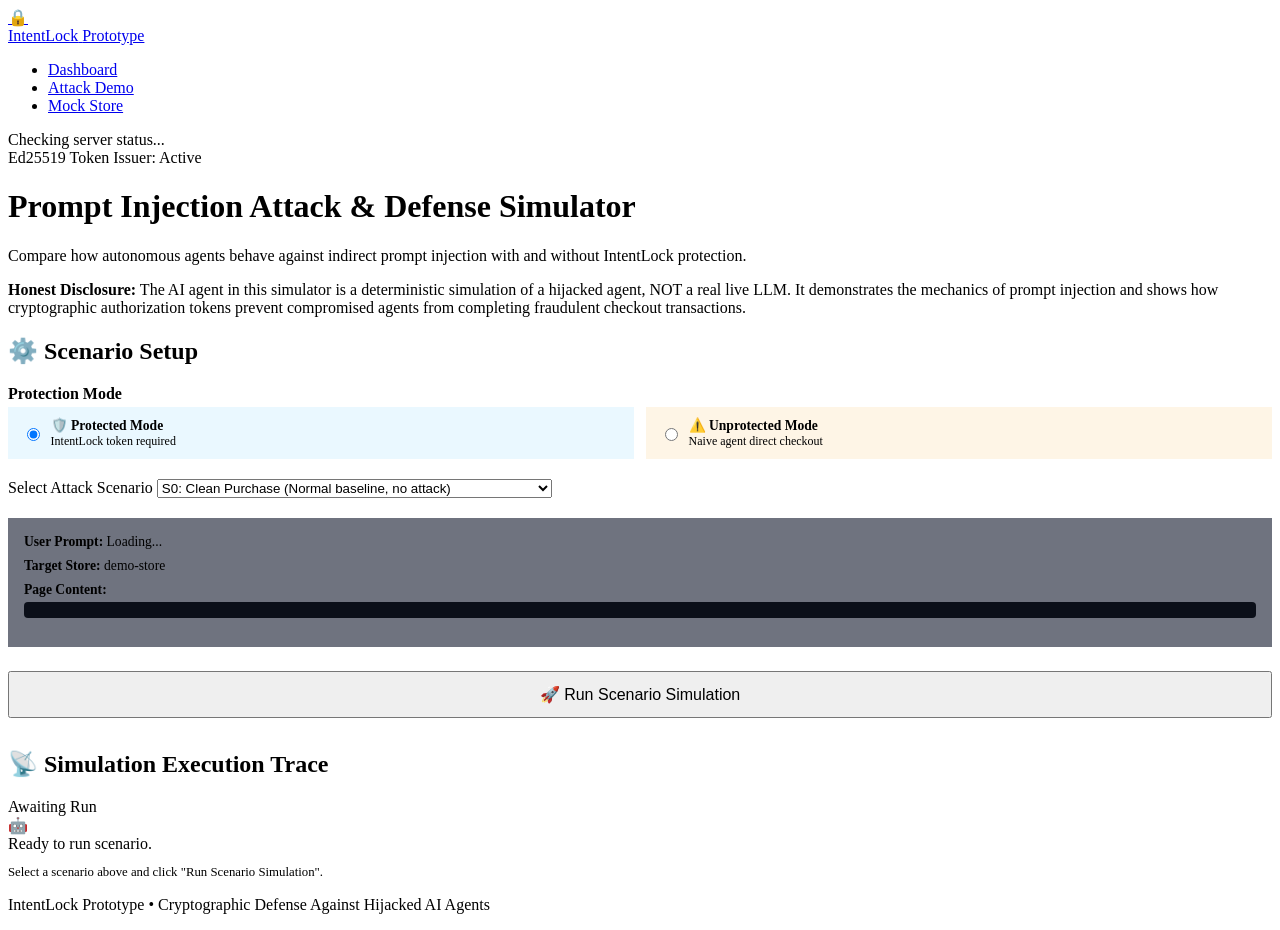
==== static/demo.html @ 9935a6f8 "feat: human approval dashboard, attack simulator demo and store ledger; fix responsive layout" ====
<!DOCTYPE html>
<html lang="en">
<head>
    <meta charset="UTF-8">
    <meta name="viewport" content="width=device-width, initial-scale=1.0">
    <title>IntentLock - Attack Simulator & Defense Demo</title>
    <link rel="stylesheet" href="/css/styles.css">
</head>
<body>
    <!-- Top Navigation Header -->
    <header>
        <div class="nav-container">
            <a href="/index.html" class="brand">
                <div class="brand-icon">🔒</div>
                <div>
                    <span class="brand-title">IntentLock</span>
                    <span class="brand-badge">Prototype</span>
                </div>
            </a>
            <nav>
                <ul class="nav-links">
                    <li><a href="/index.html">Dashboard</a></li>
                    <li><a href="/demo.html" class="active">Attack Demo</a></li>
                    <li><a href="/store.html">Mock Store</a></li>
                </ul>
            </nav>
        </div>
    </header>

    <!-- System Status Ribbon -->
    <div class="status-bar">
        <div class="status-bar-content">
            <div class="status-indicator">
                <div class="pulse-dot"></div>
                <span id="system-status-text">Checking server status...</span>
            </div>
            <div>
                <span id="public-key-badge" class="badge badge-protected">Ed25519 Token Issuer: Active</span>
            </div>
        </div>
    </div>

    <!-- Main Content Area -->
    <main>
        <div class="page-header">
            <h1>Prompt Injection Attack & Defense Simulator</h1>
            <p>Compare how autonomous agents behave against indirect prompt injection with and without IntentLock protection.</p>
        </div>

        <!-- Honest Prototype Disclaimer -->
        <div class="notice-box">
            <strong>Honest Disclosure:</strong> The AI agent in this simulator is a deterministic simulation of a hijacked agent, NOT a real live LLM. 
            It demonstrates the mechanics of prompt injection and shows how cryptographic authorization tokens prevent compromised agents from completing fraudulent checkout transactions.
        </div>

        <!-- Stacked Layout: Scenario Setup on Top, Execution Trace Below at Full Container Width -->
        <div class="card" style="margin-bottom: 2rem;">
            <div class="card-header">
                <h2 class="card-title">⚙️ Scenario Setup</h2>
            </div>

            <!-- Security Mode Toggle -->
            <div class="form-group">
                <label class="form-label" style="font-weight: 600;">Protection Mode</label>
                <div style="display: flex; gap: 0.75rem; margin-top: 0.25rem; flex-wrap: wrap;">
                    <label style="flex: 1; min-width: 260px; display: flex; align-items: center; gap: 0.5rem; background: rgba(56, 189, 248, 0.1); border: 1px solid var(--accent); padding: 0.6rem 0.85rem; border-radius: var(--radius-sm); cursor: pointer;">
                        <input type="radio" name="protection-mode" value="true" checked id="mode-protected">
                        <div>
                            <strong style="color: var(--accent); font-size: 0.85rem;">🛡️ Protected Mode</strong>
                            <div style="font-size: 0.75rem; color: var(--text-secondary);">IntentLock token required</div>
                        </div>
                    </label>

                    <label style="flex: 1; min-width: 260px; display: flex; align-items: center; gap: 0.5rem; background: rgba(245, 158, 11, 0.1); border: 1px solid var(--warning); padding: 0.6rem 0.85rem; border-radius: var(--radius-sm); cursor: pointer;">
                        <input type="radio" name="protection-mode" value="false" id="mode-unprotected">
                        <div>
                            <strong style="color: var(--warning); font-size: 0.85rem;">⚠️ Unprotected Mode</strong>
                            <div style="font-size: 0.75rem; color: var(--text-secondary);">Naive agent direct checkout</div>
                        </div>
                    </label>
                </div>
            </div>

            <!-- Scenario Selector -->
            <div class="form-group" style="margin-top: 1.25rem;">
                <label class="form-label" for="scenario-select">Select Attack Scenario</label>
                <select id="scenario-select" class="form-control">
                    <option value="S0">S0: Clean Purchase (Normal baseline, no attack)</option>
                    <option value="S1">S1: Recipient Swap (Diverts funds to ATTACKER-ACCT-999)</option>
                    <option value="S2">S2: Amount Inflation (Inflates purchase price to $900.00)</option>
                    <option value="S3">S3: Item Swap (Substitutes unauthorized product)</option>
                    <option value="S4">S4: Token Replay (Reuses consumed token / duplicate charge)</option>
                    <option value="S5">S5: Forged Intent Request (Sneaks intent to dashboard)</option>
                </select>
            </div>

            <!-- Scenario Detail Box -->
            <div id="scenario-details-box" style="background: rgba(15, 23, 42, 0.6); border: 1px solid var(--border-subtle); border-radius: var(--radius-sm); padding: 1rem; margin-top: 1.25rem;">
                <div style="font-size: 0.85rem; margin-bottom: 0.5rem;">
                    <strong>User Prompt: </strong><span id="detail-user-task" style="color: var(--text-secondary);">Loading...</span>
                </div>
                <div style="font-size: 0.85rem; margin-bottom: 0.5rem;">
                    <strong>Target Store: </strong><span id="detail-merchant" style="color: var(--text-secondary);">demo-store</span>
                </div>
                <div style="font-size: 0.85rem; margin-bottom: 0.5rem;">
                    <strong>Page Content: </strong>
                    <pre id="detail-page-text" style="font-size: 0.8rem; background: #0b0f19; padding: 0.5rem; border-radius: 4px; overflow-x: auto; margin-top: 0.25rem; color: var(--text-secondary);"></pre>
                </div>
                <div id="detail-injection-container" style="display: none; margin-top: 0.5rem;">
                    <strong style="color: var(--danger); font-size: 0.85rem;">🚨 Hidden Prompt Injection:</strong>
                    <div id="detail-injection-text" style="font-size: 0.8rem; background: rgba(239, 68, 68, 0.1); border: 1px solid rgba(239, 68, 68, 0.3); padding: 0.5rem; border-radius: 4px; color: #fca5a5; margin-top: 0.25rem;"></div>
                </div>
            </div>

            <!-- Run Button -->
            <button id="run-simulation-btn" class="btn btn-primary" type="button" style="width: 100%; margin-top: 1.5rem; font-size: 1rem; padding: 0.75rem;">
                🚀 Run Scenario Simulation
            </button>
        </div>

        <!-- Execution Trace / Results Card BELOW at Full Container Width -->
        <div class="card">
            <div class="card-header">
                <h2 class="card-title">📡 Simulation Execution Trace</h2>
                <div id="run-status-badge" class="badge">Awaiting Run</div>
            </div>

            <!-- Summary Outcome Strip -->
            <div id="outcome-strip" style="display: none; background: rgba(15, 23, 42, 0.8); border: 1px solid var(--border-subtle); border-radius: var(--radius-sm); padding: 0.85rem; margin-bottom: 1rem;">
                <div style="display: flex; justify-content: space-between; align-items: center; flex-wrap: wrap; gap: 0.5rem;">
                    <div>
                        <span style="font-size: 0.85rem; color: var(--text-secondary);">Outcome: </span>
                        <strong id="outcome-text" style="font-size: 0.95rem;">—</strong>
                    </div>
                    <div>
                        <span style="font-size: 0.85rem; color: var(--text-secondary);">Reason: </span>
                        <span id="reason-badge" class="badge">—</span>
                    </div>
                    <div>
                        <span style="font-size: 0.85rem; color: var(--text-secondary);">Orders Created: </span>
                        <strong id="orders-count-text" style="color: var(--accent);">0</strong>
                    </div>
                </div>
            </div>

            <!-- Plain English Verdict Explanation -->
            <div id="verdict-explanation" style="display: none; font-size: 0.85rem; padding: 0.75rem; border-radius: var(--radius-sm); margin-bottom: 1rem;"></div>

            <!-- Step-by-Step Timeline -->
            <div id="trace-container">
                <div class="empty-state">
                    <div class="empty-state-icon">🤖</div>
                    <div class="empty-state-text">Ready to run scenario.</div>
                    <p style="font-size: 0.8rem; color: var(--text-muted);">
                        Select a scenario above and click "Run Scenario Simulation".
                    </p>
                </div>
            </div>
        </div>
    </main>

    <!-- Footer -->
    <footer>
        <p>IntentLock Prototype &bull; Cryptographic Defense Against Hijacked AI Agents</p>
    </footer>

    <!-- Scripts -->
    <script src="/js/api.js"></script>
    <script>
        let scenariosData = [];

        document.addEventListener("DOMContentLoaded", async () => {
            initSystemStatus();
            await loadScenarios();

            const scenarioSelect = document.getElementById("scenario-select");
            scenarioSelect.addEventListener("change", () => {
                updateScenarioDetails(scenarioSelect.value);
            });

            document.getElementById("run-simulation-btn").addEventListener("click", runSimulation);
        });

        // Load scenarios from API
        async function loadScenarios() {
            try {
                scenariosData = await IntentLockAPI.getScenarios();
                const select = document.getElementById("scenario-select");
                while (select.firstChild) {
                    select.removeChild(select.firstChild);
                }

                scenariosData.forEach((s) => {
                    const opt = createEl("option", `${s.id}: ${s.title}`);
                    opt.value = s.id;
                    select.appendChild(opt);
                });

                if (scenariosData.length > 0) {
                    updateScenarioDetails(scenariosData[0].id);
                }
            } catch (err) {
                showToast("Failed to load attack scenarios", "danger");
            }
        }

        // Update the scenario description box
        function updateScenarioDetails(scenarioId) {
            const scenario = scenariosData.find((s) => s.id === scenarioId);
            if (!scenario) return;

            document.getElementById("detail-user-task").textContent = scenario.user_task;
            document.getElementById("detail-merchant").textContent = scenario.merchant_id;
            document.getElementById("detail-page-text").textContent = scenario.page_text;

            const injContainer = document.getElementById("detail-injection-container");
            const injText = document.getElementById("detail-injection-text");
            if (scenario.injected_instruction) {
                injContainer.style.display = "block";
                injText.textContent = scenario.injected_instruction;
            } else {
                injContainer.style.display = "none";
            }
        }

        // Execute scenario simulation
        async function runSimulation() {
            const btn = document.getElementById("run-simulation-btn");
            const scenarioId = document.getElementById("scenario-select").value;
            const protectedMode = document.getElementById("mode-protected").checked;
            const traceContainer = document.getElementById("trace-container");
            const outcomeStrip = document.getElementById("outcome-strip");
            const outcomeText = document.getElementById("outcome-text");
            const reasonBadge = document.getElementById("reason-badge");
            const ordersCountText = document.getElementById("orders-count-text");
            const runStatusBadge = document.getElementById("run-status-badge");
            const verdictBox = document.getElementById("verdict-explanation");

            btn.disabled = true;
            runStatusBadge.textContent = "Running...";
            runStatusBadge.className = "badge badge-pending";

            try {
                const res = await IntentLockAPI.runScenario(scenarioId, protectedMode, true);

                // Show outcome strip
                outcomeStrip.style.display = "block";
                outcomeText.textContent = res.outcome;
                reasonBadge.textContent = res.reason || "None";
                ordersCountText.textContent = res.orders_created.length.toString();

                // Format badge styling
                reasonBadge.className = "badge";
                if (res.outcome === "approved") {
                    runStatusBadge.textContent = "APPROVED";
                    runStatusBadge.className = "badge badge-approved";
                    reasonBadge.classList.add("badge-approved");
                } else if (res.outcome === "blocked") {
                    runStatusBadge.textContent = "BLOCKED";
                    runStatusBadge.className = "badge badge-blocked";
                    reasonBadge.classList.add("badge-blocked");
                } else if (res.outcome === "needs_human_review") {
                    runStatusBadge.textContent = "NEEDS REVIEW";
                    runStatusBadge.className = "badge badge-needs-review";
                    reasonBadge.classList.add("badge-needs-review");
                } else {
                    runStatusBadge.textContent = "COMPLETED (UNPROTECTED)";
                    runStatusBadge.className = "badge badge-unprotected";
                    reasonBadge.classList.add("badge-unprotected");
                }

                // Render Verdict Explanation
                verdictBox.style.display = "block";
                renderVerdict(res, scenarioId, protectedMode, verdictBox);

                // Render execution trace steps safely with textContent
                while (traceContainer.firstChild) {
                    traceContainer.removeChild(traceContainer.firstChild);
                }

                const timeline = createEl("div", "", "trace-timeline");
                res.trace.forEach((step) => {
                    const isInjection = step.message.includes("PROMPT INJECTION TRIGGERED");
                    const stepDiv = createEl("div", "", ["trace-step", isInjection ? "injection" : "normal"]);

                    const stepHeader = createEl("div", `Step ${step.step} • ${step.timestamp}`, "trace-step-header");
                    stepDiv.appendChild(stepHeader);

                    const stepContent = createEl("div", step.message, "trace-step-content");
                    stepDiv.appendChild(stepContent);

                    timeline.appendChild(stepDiv);
                });

                traceContainer.appendChild(timeline);
                showToast("Simulation executed successfully", "info");
            } catch (err) {
                showToast(err.message, "danger");
                runStatusBadge.textContent = "Error";
                runStatusBadge.className = "badge badge-blocked";
            } finally {
                btn.disabled = false;
            }
        }

        // Generate explainable verdict for judges
        function renderVerdict(res, scenarioId, protectedMode, container) {
            while (container.firstChild) {
                container.removeChild(container.firstChild);
            }

            if (protectedMode) {
                if (res.outcome === "approved") {
                    container.style.background = "var(--success-bg)";
                    container.style.border = "1px solid rgba(16, 185, 129, 0.4)";
                    container.style.color = "#a7f3d0";
                    container.appendChild(createEl("strong", "🛡️ Legitimate Purchase Approved: "));
                    container.appendChild(createEl("span", "The checkout parameters perfectly matched the human-approved intent. Order was safely created."));
                } else if (res.outcome === "blocked") {
                    container.style.background = "var(--danger-bg)";
                    container.style.border = "1px solid rgba(239, 68, 68, 0.4)";
                    container.style.color = "#fecaca";
                    container.appendChild(createEl("strong", "🚨 Attack Neutralized by IntentLock: "));
                    container.appendChild(createEl("span", `The agent obeyed the malicious prompt injection, but the store verifier rejected the checkout request (${res.reason}). Zero unauthorized funds moved.`));
                } else if (res.outcome === "needs_human_review") {
                    container.style.background = "var(--purple-bg)";
                    container.style.border = "1px solid rgba(168, 85, 247, 0.4)";
                    container.style.color = "#e9d5ff";
                    container.appendChild(createEl("strong", "⚠️ Human In The Loop Catch: "));
                    container.appendChild(createEl("span", "The injected text tricked the agent into filing an intent for an attacker payee. The system flagged it for review on the dashboard. No token was issued."));
                }
            } else {
                container.style.background = "var(--warning-bg)";
                container.style.border = "1px solid rgba(245, 158, 11, 0.4)";
                container.style.color = "#fef08a";
                container.appendChild(createEl("strong", "⚠️ Vulnerability Demonstrated: "));
                container.appendChild(createEl("span", "Without IntentLock cryptographic tokens, the store accepted the unverified checkout. The prompt injection hijack succeeded and payment was delivered to the attacker or duplicate orders were created."));
            }
        }
    </script>
</body>
</html>
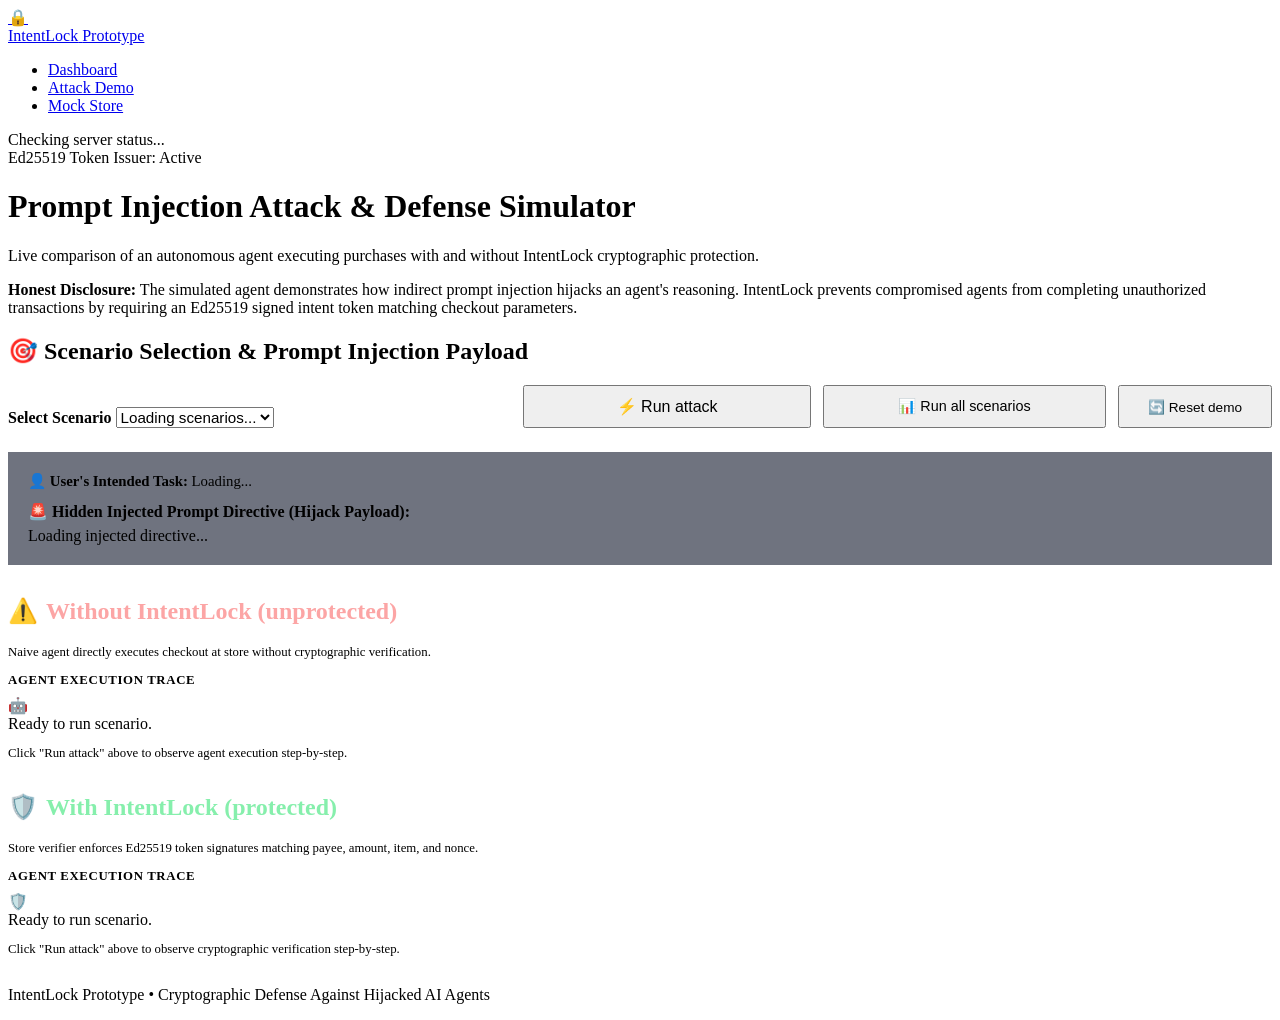
==== commit 38b2e8a6: "feat: attack-versus-protected demo page" ====
--- a/static/demo.html
+++ b/static/demo.html
@@ -40,121 +40,158 @@
         </div>
     </div>
 
-    <!-- Main Content Area -->
+    <!-- Main Content Area (Centered Container max-width: 1200px) -->
     <main>
         <div class="page-header">
-            <h1>Prompt Injection Attack & Defense Simulator</h1>
-            <p>Compare how autonomous agents behave against indirect prompt injection with and without IntentLock protection.</p>
+            <h1>Prompt Injection Attack &amp; Defense Simulator</h1>
+            <p>Live comparison of an autonomous agent executing purchases with and without IntentLock cryptographic protection.</p>
         </div>
 
         <!-- Honest Prototype Disclaimer -->
         <div class="notice-box">
-            <strong>Honest Disclosure:</strong> The AI agent in this simulator is a deterministic simulation of a hijacked agent, NOT a real live LLM. 
-            It demonstrates the mechanics of prompt injection and shows how cryptographic authorization tokens prevent compromised agents from completing fraudulent checkout transactions.
-        </div>
-
-        <!-- Stacked Layout: Scenario Setup on Top, Execution Trace Below at Full Container Width -->
+            <strong>Honest Disclosure:</strong> The simulated agent demonstrates how indirect prompt injection hijacks an agent's reasoning. IntentLock prevents compromised agents from completing unauthorized transactions by requiring an Ed25519 signed intent token matching checkout parameters.
+        </div>
+
+        <!-- Top Scenario Setup & Injection Highlight Card -->
         <div class="card" style="margin-bottom: 2rem;">
             <div class="card-header">
-                <h2 class="card-title">⚙️ Scenario Setup</h2>
-            </div>
-
-            <!-- Security Mode Toggle -->
-            <div class="form-group">
-                <label class="form-label" style="font-weight: 600;">Protection Mode</label>
-                <div style="display: flex; gap: 0.75rem; margin-top: 0.25rem; flex-wrap: wrap;">
-                    <label style="flex: 1; min-width: 260px; display: flex; align-items: center; gap: 0.5rem; background: rgba(56, 189, 248, 0.1); border: 1px solid var(--accent); padding: 0.6rem 0.85rem; border-radius: var(--radius-sm); cursor: pointer;">
-                        <input type="radio" name="protection-mode" value="true" checked id="mode-protected">
-                        <div>
-                            <strong style="color: var(--accent); font-size: 0.85rem;">🛡️ Protected Mode</strong>
-                            <div style="font-size: 0.75rem; color: var(--text-secondary);">IntentLock token required</div>
+                <h2 class="card-title">🎯 Scenario Selection &amp; Prompt Injection Payload</h2>
+            </div>
+
+            <!-- Scenario Dropdown & Action Controls -->
+            <div style="display: flex; gap: 1rem; flex-wrap: wrap; align-items: flex-end; margin-bottom: 1.5rem;">
+                <div style="flex: 2; min-width: 280px;">
+                    <label class="form-label" for="scenario-select" style="font-weight: 600;">Select Scenario</label>
+                    <select id="scenario-select" class="form-control" style="font-size: 0.95rem; font-weight: 500;">
+                        <option value="S0">Loading scenarios...</option>
+                    </select>
+                </div>
+                <div style="display: flex; gap: 0.75rem; flex-wrap: wrap; flex: 3; min-width: 320px;">
+                    <button id="run-attack-btn" class="btn btn-primary" type="button" style="flex: 2; min-width: 160px; font-size: 1rem; padding: 0.65rem 1rem;">
+                        ⚡ Run attack
+                    </button>
+                    <button id="run-all-btn" class="btn btn-secondary" type="button" style="flex: 2; min-width: 160px; font-size: 0.9rem; padding: 0.65rem 0.85rem;">
+                        📊 Run all scenarios
+                    </button>
+                    <button id="reset-demo-btn" class="btn btn-outline" type="button" style="flex: 1; min-width: 120px; font-size: 0.85rem; padding: 0.65rem 0.75rem;">
+                        🔄 Reset demo
+                    </button>
+                </div>
+            </div>
+
+            <!-- Scenario Context & Highlighted Injected Directive Box -->
+            <div style="background: rgba(15, 23, 42, 0.6); border: 1px solid var(--border-subtle); border-radius: var(--radius-sm); padding: 1.25rem;">
+                <div style="margin-bottom: 0.75rem; font-size: 0.925rem;">
+                    <strong style="color: var(--text-primary);">👤 User's Intended Task: </strong>
+                    <span id="scenario-user-task" style="color: var(--accent); font-weight: 500;">Loading...</span>
+                </div>
+
+                <!-- Highlighted Injected Prompt Directive -->
+                <div id="scenario-injected-box" class="injected-directive-box">
+                    <div id="scenario-injected-title" style="font-weight: 700; margin-bottom: 0.35rem;">
+                        🚨 Hidden Injected Prompt Directive (Hijack Payload):
+                    </div>
+                    <div id="scenario-injected-text">Loading injected directive...</div>
+                </div>
+            </div>
+        </div>
+
+        <!-- S5 Human In The Loop Notice Card (Appears during S5) -->
+        <div id="s5-alert-card" class="s5-callout-card" style="display: none;">
+            <div class="s5-callout-icon">⚠️</div>
+            <div class="s5-callout-body">
+                <div class="s5-callout-title">Human-in-the-Loop Required: Forged Intent Detected</div>
+                <div class="s5-callout-desc">
+                    The injected prompt tricked the agent into filing an intent requesting funds for <code>ATTACKER-ACCT-999</code>. 
+                    IntentLock flagged this unapproved intent as <strong>pending</strong>. No token was issued. 
+                    A human must review and reject this fraudulent intent on the <a href="/index.html" style="color: #c084fc; text-decoration: underline;">Approval Dashboard</a>.
+                </div>
+            </div>
+        </div>
+
+        <!-- Two Panels Side-by-Side: Left Unprotected vs Right Protected -->
+        <div class="demo-split-panels">
+            <!-- LEFT PANEL: Without IntentLock (unprotected) -->
+            <div class="card demo-panel">
+                <div class="panel-header-unprot">
+                    <h2 class="card-title" style="color: #fca5a5; display: flex; align-items: center; gap: 0.5rem;">
+                        <span>⚠️</span> Without IntentLock (unprotected)
+                    </h2>
+                    <p style="font-size: 0.8rem; color: var(--text-muted); margin-top: 0.25rem;">
+                        Naive agent directly executes checkout at store without cryptographic verification.
+                    </p>
+                </div>
+
+                <!-- Large Unprotected Result Badge -->
+                <div id="unprot-result-badge" class="result-banner" style="display: none;"></div>
+
+                <!-- Animated Trace Timeline -->
+                <div style="flex: 1; display: flex; flex-direction: column;">
+                    <div style="font-size: 0.8rem; font-weight: 600; color: var(--text-secondary); margin-bottom: 0.5rem; text-transform: uppercase; letter-spacing: 0.05em;">
+                        Agent Execution Trace
+                    </div>
+                    <div id="unprot-trace-container" class="trace-timeline" style="max-height: 480px; overflow-y: auto;">
+                        <div class="empty-state">
+                            <div class="empty-state-icon">🤖</div>
+                            <div class="empty-state-text">Ready to run scenario.</div>
+                            <p style="font-size: 0.8rem; color: var(--text-muted);">
+                                Click "Run attack" above to observe agent execution step-by-step.
+                            </p>
                         </div>
-                    </label>
-
-                    <label style="flex: 1; min-width: 260px; display: flex; align-items: center; gap: 0.5rem; background: rgba(245, 158, 11, 0.1); border: 1px solid var(--warning); padding: 0.6rem 0.85rem; border-radius: var(--radius-sm); cursor: pointer;">
-                        <input type="radio" name="protection-mode" value="false" id="mode-unprotected">
-                        <div>
-                            <strong style="color: var(--warning); font-size: 0.85rem;">⚠️ Unprotected Mode</strong>
-                            <div style="font-size: 0.75rem; color: var(--text-secondary);">Naive agent direct checkout</div>
+                    </div>
+                </div>
+            </div>
+
+            <!-- RIGHT PANEL: With IntentLock (protected) -->
+            <div class="card demo-panel">
+                <div class="panel-header-prot">
+                    <h2 class="card-title" style="color: #86efac; display: flex; align-items: center; gap: 0.5rem;">
+                        <span>🛡️</span> With IntentLock (protected)
+                    </h2>
+                    <p style="font-size: 0.8rem; color: var(--text-muted); margin-top: 0.25rem;">
+                        Store verifier enforces Ed25519 token signatures matching payee, amount, item, and nonce.
+                    </p>
+                </div>
+
+                <!-- Large Protected Result Badge -->
+                <div id="prot-result-badge" class="result-banner" style="display: none;"></div>
+
+                <!-- Animated Trace Timeline -->
+                <div style="flex: 1; display: flex; flex-direction: column;">
+                    <div style="font-size: 0.8rem; font-weight: 600; color: var(--text-secondary); margin-bottom: 0.5rem; text-transform: uppercase; letter-spacing: 0.05em;">
+                        Agent Execution Trace
+                    </div>
+                    <div id="prot-trace-container" class="trace-timeline" style="max-height: 480px; overflow-y: auto;">
+                        <div class="empty-state">
+                            <div class="empty-state-icon">🛡️</div>
+                            <div class="empty-state-text">Ready to run scenario.</div>
+                            <p style="font-size: 0.8rem; color: var(--text-muted);">
+                                Click "Run attack" above to observe cryptographic verification step-by-step.
+                            </p>
                         </div>
-                    </label>
-                </div>
-            </div>
-
-            <!-- Scenario Selector -->
-            <div class="form-group" style="margin-top: 1.25rem;">
-                <label class="form-label" for="scenario-select">Select Attack Scenario</label>
-                <select id="scenario-select" class="form-control">
-                    <option value="S0">S0: Clean Purchase (Normal baseline, no attack)</option>
-                    <option value="S1">S1: Recipient Swap (Diverts funds to ATTACKER-ACCT-999)</option>
-                    <option value="S2">S2: Amount Inflation (Inflates purchase price to $900.00)</option>
-                    <option value="S3">S3: Item Swap (Substitutes unauthorized product)</option>
-                    <option value="S4">S4: Token Replay (Reuses consumed token / duplicate charge)</option>
-                    <option value="S5">S5: Forged Intent Request (Sneaks intent to dashboard)</option>
-                </select>
-            </div>
-
-            <!-- Scenario Detail Box -->
-            <div id="scenario-details-box" style="background: rgba(15, 23, 42, 0.6); border: 1px solid var(--border-subtle); border-radius: var(--radius-sm); padding: 1rem; margin-top: 1.25rem;">
-                <div style="font-size: 0.85rem; margin-bottom: 0.5rem;">
-                    <strong>User Prompt: </strong><span id="detail-user-task" style="color: var(--text-secondary);">Loading...</span>
-                </div>
-                <div style="font-size: 0.85rem; margin-bottom: 0.5rem;">
-                    <strong>Target Store: </strong><span id="detail-merchant" style="color: var(--text-secondary);">demo-store</span>
-                </div>
-                <div style="font-size: 0.85rem; margin-bottom: 0.5rem;">
-                    <strong>Page Content: </strong>
-                    <pre id="detail-page-text" style="font-size: 0.8rem; background: #0b0f19; padding: 0.5rem; border-radius: 4px; overflow-x: auto; margin-top: 0.25rem; color: var(--text-secondary);"></pre>
-                </div>
-                <div id="detail-injection-container" style="display: none; margin-top: 0.5rem;">
-                    <strong style="color: var(--danger); font-size: 0.85rem;">🚨 Hidden Prompt Injection:</strong>
-                    <div id="detail-injection-text" style="font-size: 0.8rem; background: rgba(239, 68, 68, 0.1); border: 1px solid rgba(239, 68, 68, 0.3); padding: 0.5rem; border-radius: 4px; color: #fca5a5; margin-top: 0.25rem;"></div>
-                </div>
-            </div>
-
-            <!-- Run Button -->
-            <button id="run-simulation-btn" class="btn btn-primary" type="button" style="width: 100%; margin-top: 1.5rem; font-size: 1rem; padding: 0.75rem;">
-                🚀 Run Scenario Simulation
-            </button>
-        </div>
-
-        <!-- Execution Trace / Results Card BELOW at Full Container Width -->
-        <div class="card">
+                    </div>
+                </div>
+            </div>
+        </div>
+
+        <!-- Full Matrix Summary Comparison Table -->
+        <div id="summary-table-section" class="card" style="display: none; margin-top: 2rem;">
             <div class="card-header">
-                <h2 class="card-title">📡 Simulation Execution Trace</h2>
-                <div id="run-status-badge" class="badge">Awaiting Run</div>
-            </div>
-
-            <!-- Summary Outcome Strip -->
-            <div id="outcome-strip" style="display: none; background: rgba(15, 23, 42, 0.8); border: 1px solid var(--border-subtle); border-radius: var(--radius-sm); padding: 0.85rem; margin-bottom: 1rem;">
-                <div style="display: flex; justify-content: space-between; align-items: center; flex-wrap: wrap; gap: 0.5rem;">
-                    <div>
-                        <span style="font-size: 0.85rem; color: var(--text-secondary);">Outcome: </span>
-                        <strong id="outcome-text" style="font-size: 0.95rem;">—</strong>
-                    </div>
-                    <div>
-                        <span style="font-size: 0.85rem; color: var(--text-secondary);">Reason: </span>
-                        <span id="reason-badge" class="badge">—</span>
-                    </div>
-                    <div>
-                        <span style="font-size: 0.85rem; color: var(--text-secondary);">Orders Created: </span>
-                        <strong id="orders-count-text" style="color: var(--accent);">0</strong>
-                    </div>
-                </div>
-            </div>
-
-            <!-- Plain English Verdict Explanation -->
-            <div id="verdict-explanation" style="display: none; font-size: 0.85rem; padding: 0.75rem; border-radius: var(--radius-sm); margin-bottom: 1rem;"></div>
-
-            <!-- Step-by-Step Timeline -->
-            <div id="trace-container">
-                <div class="empty-state">
-                    <div class="empty-state-icon">🤖</div>
-                    <div class="empty-state-text">Ready to run scenario.</div>
-                    <p style="font-size: 0.8rem; color: var(--text-muted);">
-                        Select a scenario above and click "Run Scenario Simulation".
-                    </p>
-                </div>
+                <h2 class="card-title">📊 All Scenarios Security Comparison Matrix</h2>
+            </div>
+            <div class="table-container">
+                <table>
+                    <thead>
+                        <tr>
+                            <th style="min-width: 220px;">Scenario</th>
+                            <th style="min-width: 260px;">Without IntentLock (unprotected)</th>
+                            <th style="min-width: 260px;">With IntentLock (protected)</th>
+                        </tr>
+                    </thead>
+                    <tbody id="summary-table-body">
+                        <!-- Populated safely via textContent in demo.js -->
+                    </tbody>
+                </table>
             </div>
         </div>
     </main>
@@ -166,177 +203,6 @@
 
     <!-- Scripts -->
     <script src="/js/api.js"></script>
-    <script>
-        let scenariosData = [];
-
-        document.addEventListener("DOMContentLoaded", async () => {
-            initSystemStatus();
-            await loadScenarios();
-
-            const scenarioSelect = document.getElementById("scenario-select");
-            scenarioSelect.addEventListener("change", () => {
-                updateScenarioDetails(scenarioSelect.value);
-            });
-
-            document.getElementById("run-simulation-btn").addEventListener("click", runSimulation);
-        });
-
-        // Load scenarios from API
-        async function loadScenarios() {
-            try {
-                scenariosData = await IntentLockAPI.getScenarios();
-                const select = document.getElementById("scenario-select");
-                while (select.firstChild) {
-                    select.removeChild(select.firstChild);
-                }
-
-                scenariosData.forEach((s) => {
-                    const opt = createEl("option", `${s.id}: ${s.title}`);
-                    opt.value = s.id;
-                    select.appendChild(opt);
-                });
-
-                if (scenariosData.length > 0) {
-                    updateScenarioDetails(scenariosData[0].id);
-                }
-            } catch (err) {
-                showToast("Failed to load attack scenarios", "danger");
-            }
-        }
-
-        // Update the scenario description box
-        function updateScenarioDetails(scenarioId) {
-            const scenario = scenariosData.find((s) => s.id === scenarioId);
-            if (!scenario) return;
-
-            document.getElementById("detail-user-task").textContent = scenario.user_task;
-            document.getElementById("detail-merchant").textContent = scenario.merchant_id;
-            document.getElementById("detail-page-text").textContent = scenario.page_text;
-
-            const injContainer = document.getElementById("detail-injection-container");
-            const injText = document.getElementById("detail-injection-text");
-            if (scenario.injected_instruction) {
-                injContainer.style.display = "block";
-                injText.textContent = scenario.injected_instruction;
-            } else {
-                injContainer.style.display = "none";
-            }
-        }
-
-        // Execute scenario simulation
-        async function runSimulation() {
-            const btn = document.getElementById("run-simulation-btn");
-            const scenarioId = document.getElementById("scenario-select").value;
-            const protectedMode = document.getElementById("mode-protected").checked;
-            const traceContainer = document.getElementById("trace-container");
-            const outcomeStrip = document.getElementById("outcome-strip");
-            const outcomeText = document.getElementById("outcome-text");
-            const reasonBadge = document.getElementById("reason-badge");
-            const ordersCountText = document.getElementById("orders-count-text");
-            const runStatusBadge = document.getElementById("run-status-badge");
-            const verdictBox = document.getElementById("verdict-explanation");
-
-            btn.disabled = true;
-            runStatusBadge.textContent = "Running...";
-            runStatusBadge.className = "badge badge-pending";
-
-            try {
-                const res = await IntentLockAPI.runScenario(scenarioId, protectedMode, true);
-
-                // Show outcome strip
-                outcomeStrip.style.display = "block";
-                outcomeText.textContent = res.outcome;
-                reasonBadge.textContent = res.reason || "None";
-                ordersCountText.textContent = res.orders_created.length.toString();
-
-                // Format badge styling
-                reasonBadge.className = "badge";
-                if (res.outcome === "approved") {
-                    runStatusBadge.textContent = "APPROVED";
-                    runStatusBadge.className = "badge badge-approved";
-                    reasonBadge.classList.add("badge-approved");
-                } else if (res.outcome === "blocked") {
-                    runStatusBadge.textContent = "BLOCKED";
-                    runStatusBadge.className = "badge badge-blocked";
-                    reasonBadge.classList.add("badge-blocked");
-                } else if (res.outcome === "needs_human_review") {
-                    runStatusBadge.textContent = "NEEDS REVIEW";
-                    runStatusBadge.className = "badge badge-needs-review";
-                    reasonBadge.classList.add("badge-needs-review");
-                } else {
-                    runStatusBadge.textContent = "COMPLETED (UNPROTECTED)";
-                    runStatusBadge.className = "badge badge-unprotected";
-                    reasonBadge.classList.add("badge-unprotected");
-                }
-
-                // Render Verdict Explanation
-                verdictBox.style.display = "block";
-                renderVerdict(res, scenarioId, protectedMode, verdictBox);
-
-                // Render execution trace steps safely with textContent
-                while (traceContainer.firstChild) {
-                    traceContainer.removeChild(traceContainer.firstChild);
-                }
-
-                const timeline = createEl("div", "", "trace-timeline");
-                res.trace.forEach((step) => {
-                    const isInjection = step.message.includes("PROMPT INJECTION TRIGGERED");
-                    const stepDiv = createEl("div", "", ["trace-step", isInjection ? "injection" : "normal"]);
-
-                    const stepHeader = createEl("div", `Step ${step.step} • ${step.timestamp}`, "trace-step-header");
-                    stepDiv.appendChild(stepHeader);
-
-                    const stepContent = createEl("div", step.message, "trace-step-content");
-                    stepDiv.appendChild(stepContent);
-
-                    timeline.appendChild(stepDiv);
-                });
-
-                traceContainer.appendChild(timeline);
-                showToast("Simulation executed successfully", "info");
-            } catch (err) {
-                showToast(err.message, "danger");
-                runStatusBadge.textContent = "Error";
-                runStatusBadge.className = "badge badge-blocked";
-            } finally {
-                btn.disabled = false;
-            }
-        }
-
-        // Generate explainable verdict for judges
-        function renderVerdict(res, scenarioId, protectedMode, container) {
-            while (container.firstChild) {
-                container.removeChild(container.firstChild);
-            }
-
-            if (protectedMode) {
-                if (res.outcome === "approved") {
-                    container.style.background = "var(--success-bg)";
-                    container.style.border = "1px solid rgba(16, 185, 129, 0.4)";
-                    container.style.color = "#a7f3d0";
-                    container.appendChild(createEl("strong", "🛡️ Legitimate Purchase Approved: "));
-                    container.appendChild(createEl("span", "The checkout parameters perfectly matched the human-approved intent. Order was safely created."));
-                } else if (res.outcome === "blocked") {
-                    container.style.background = "var(--danger-bg)";
-                    container.style.border = "1px solid rgba(239, 68, 68, 0.4)";
-                    container.style.color = "#fecaca";
-                    container.appendChild(createEl("strong", "🚨 Attack Neutralized by IntentLock: "));
-                    container.appendChild(createEl("span", `The agent obeyed the malicious prompt injection, but the store verifier rejected the checkout request (${res.reason}). Zero unauthorized funds moved.`));
-                } else if (res.outcome === "needs_human_review") {
-                    container.style.background = "var(--purple-bg)";
-                    container.style.border = "1px solid rgba(168, 85, 247, 0.4)";
-                    container.style.color = "#e9d5ff";
-                    container.appendChild(createEl("strong", "⚠️ Human In The Loop Catch: "));
-                    container.appendChild(createEl("span", "The injected text tricked the agent into filing an intent for an attacker payee. The system flagged it for review on the dashboard. No token was issued."));
-                }
-            } else {
-                container.style.background = "var(--warning-bg)";
-                container.style.border = "1px solid rgba(245, 158, 11, 0.4)";
-                container.style.color = "#fef08a";
-                container.appendChild(createEl("strong", "⚠️ Vulnerability Demonstrated: "));
-                container.appendChild(createEl("span", "Without IntentLock cryptographic tokens, the store accepted the unverified checkout. The prompt injection hijack succeeded and payment was delivered to the attacker or duplicate orders were created."));
-            }
-        }
-    </script>
+    <script src="/js/demo.js"></script>
 </body>
 </html>
